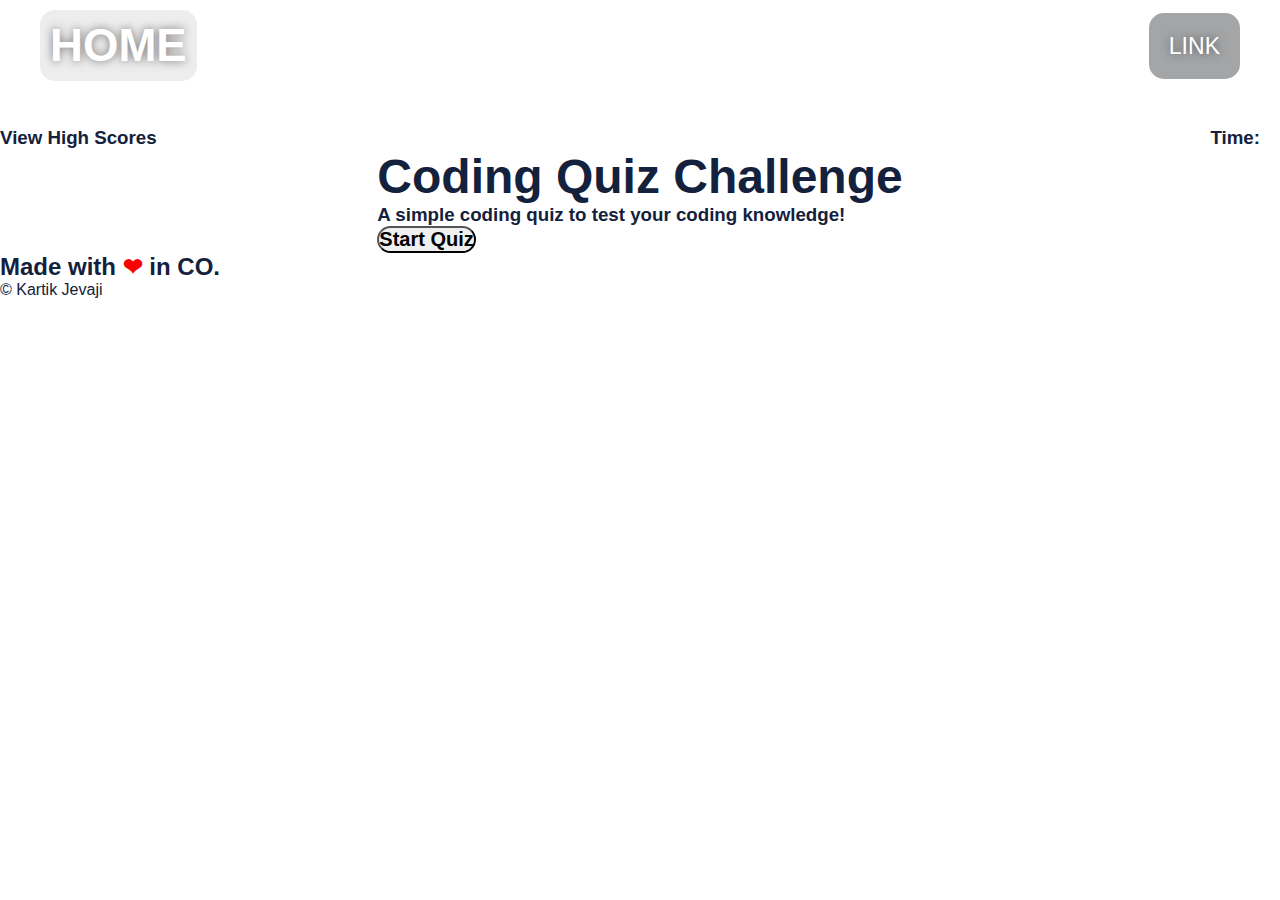
==== index.html @ 47a5816a "setting up first question" ====
<!DOCTYPE html>
<html lang="en">
<head>
    <meta charset="UTF-8">
    <meta http-equiv="X-UA-Compatible" content="IE=edge">
    <meta name="viewport" content="width=device-width, initial-scale=1.0">
    <link rel="stylesheet" href="./assets/css/styles.css">
    <title>Code Quiz</title>
</head>
<body>
    <!-- header -->
    <header>
        <h1>
            <a href="./high-scores.html">HOME</a>
        </h1>
        <!-- nav skeleton -->
        <nav>
            <ul>
                <li>
                    <!-- navigation element links-->
                    <a href="#navlink">LINK</a>
                </li>
            </ul>
        </nav>
    </header>
    
    <section id="timer-row" class="timer-row">
        <div id="high score">
            <h3 id="high-scores-link">
                View High Scores
            </h3>
        </div>
        <div class="flex-row">
            <h3 class="time">Time: </h3>
            <h3 id="timer">               
            </h3>
        </div>
    </section>

    <main class="flex-row">
        <section id="question" class="question">
            <h2 id="main-title"></h2>
            <p id="sub-title"></p>
            <button type="button" id="start-button">
            </button>
        </section>
        <section id="answers"></section>
    </main>

    <script src="./assets/js/script.js"></script>


    <!-- footer -->
    <footer>
        <h2>
            Made with <span style="color: red;">&#x2764;</span> in CO.
        </h2>
        <div>
            &copy; Kartik Jevaji
        </div>
    </footer>
</body>
</html>
---- assets/css/styles.css ----
:root {
  /* insert variables here*/
  --primary-color: #14213d;

  --secondary-rgb: rgb(192, 235, 178);

  --secondary-color: rgb(255, 255, 255);

  --tertiary-rgb: rgb(65, 128, 45);
  --tertiary-color: #2d4780;

  --quaternary-color: rgba(88, 75, 67, 0.678);

  --hover-color: rgb(224, 224, 224);
}

* {
  /* all element styles here */
  box-sizing: border-box;

  border-radius: 15px;
  margin: 0;
  padding: 0;
}

body {
  /* body element styles*/
  color: var(--primary-color);
  font-family: "Segoe UI", Tahoma, Geneva, Verdana, sans-serif;
}

header {
  display: flex;
  justify-content: space-between;
  flex-wrap: wrap;
  position: -webkit-sticky;
  position: sticky;
  top: 0;
  /*background-image: url("../images/mt-background-4.png");*/
  background-size: cover;
  background-repeat: no-repeat;
  background-position-y: center;
  background-position-x: center;
  z-index: 9999;
  margin: 0 auto 35px auto;
  padding: 20px;
  background-color: rgb(1, 1, 1, 0);
}

header nav {
  display: flex;
  align-items: center;
  margin: 10px;
  background-color: rgb(1, 1, 1, 0);
}

header nav ul {
  display: flex;
  flex-wrap: wrap;
  justify-content: space-between;
  align-items: center;
  list-style: none;
  background-color: rgb(1, 1, 1, 0);
}

header nav ul li a {
  padding: 20px 20px;
  font-size: calc(16px + 0.55vw);
  text-shadow: 0 0 10px rgba(0, 0, 0, 0.5);
  color: var(--secondary-color);
  background-color: rgb(74, 76, 79, 0.5);
  text-decoration: none;
  margin: 10px;
}

header nav ul li a:hover {
  background: var(--primary-color);
  color: var(--secondary-color);
  border-radius: 15px;
  text-shadow: none;
  border: var(--primary-color) solid 3px;
  transition: all 0.5s ease;
}

header h1 {
  background-color: rgb(1, 1, 1, 0);
}

header h1 a {
  font-weight: bold;
  font-size: calc(36px + 0.75vw);
  color: var(--secondary-color);
  margin: 20px;
  padding: 10px;
  text-shadow: 0 0 10px rgba(0, 0, 0, 0.5);
  background-color: rgb(74, 76, 79, 0.1);
  text-decoration: none;
}

header h1 a:hover {
  background: var(--primary-color);
  color: var(--secondary-color);
  border-radius: 15px;
  text-shadow: none;
  padding: 10px;
  transition: all 0.5s ease;
}

.timer-row {
  display: flex;
  justify-content: space-between;
}

.time {
  padding-right: 20px;
}


/* START utility styles */
.flex-row {
  display: flex;
  justify-content: center;
  align-items: center;
}

.flex-column {
  display: flex;
  flex-direction: column;
  justify-content: center;
  align-items: center;
}

.text-right {
  text-align: right;
}

.text-left {
  text-align: left;
}

.shadow {
  background-color: rgb(255, 204, 141, 0.3);
  background-color: #14213d;
}
/* END utility styles */

@media screen and (max-width: 1280px) {
}
@media screen and (max-width: 980px) {
  header {
    padding-bottom: 0;
    justify-content: center;
    padding: 5px 5px;
    padding-bottom: 25px;
    margin: 0px;
  }

  header h1 {
    width: 100%;
    text-align: center;
  }

  header nav ul {
    margin-top: 20px;
    width: 100%;
    justify-content: center;
  }

  header nav ul li a {
    font-size: 20px;
  }
}

@media screen and (max-width: 640px) {
}
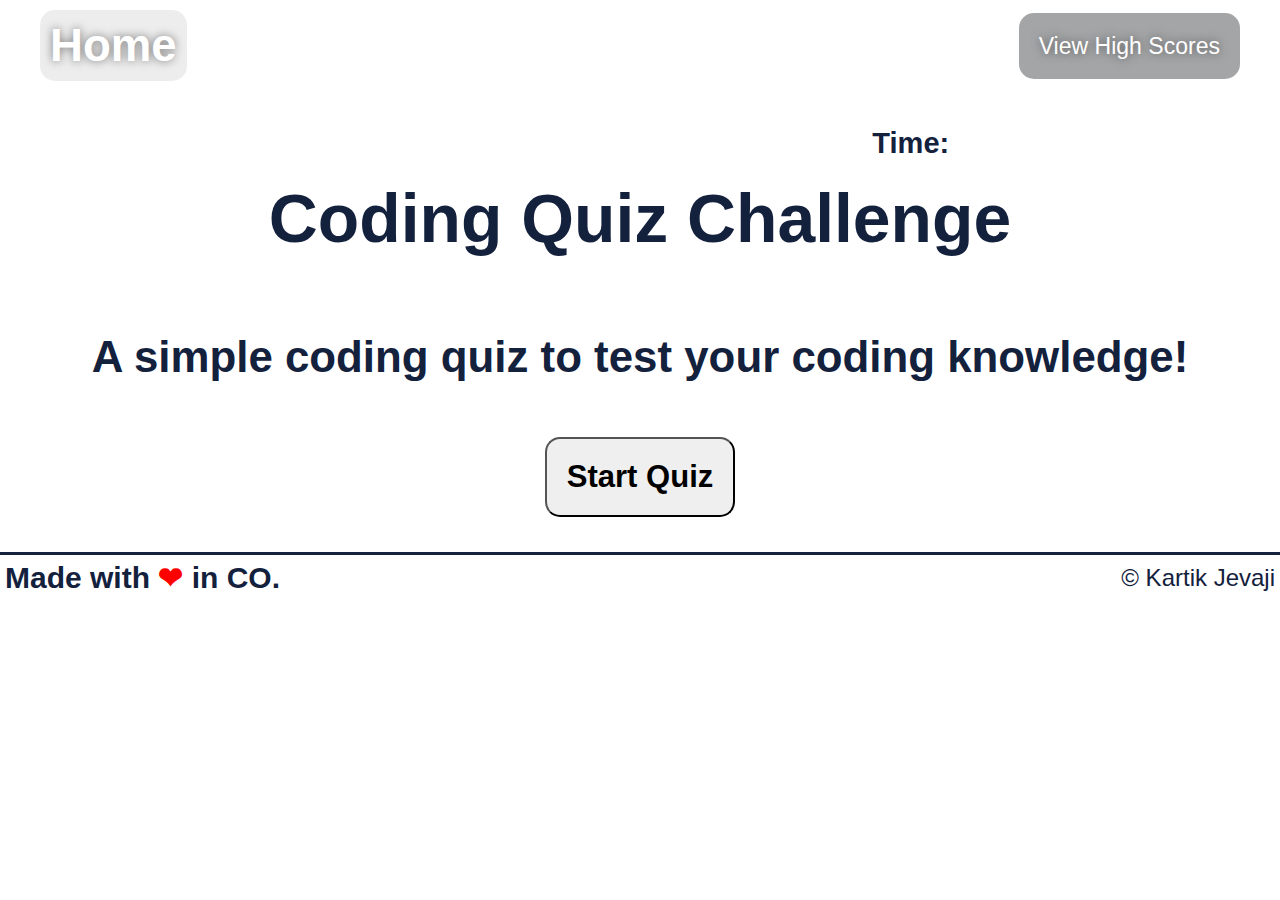
==== commit 907d69a8: "finishing first question" ====
--- a/index.html
+++ b/index.html
@@ -11,14 +11,14 @@
     <!-- header -->
     <header>
         <h1>
-            <a href="./high-scores.html">HOME</a>
+            <a href="./index.html">Home</a>
         </h1>
         <!-- nav skeleton -->
         <nav>
             <ul>
                 <li>
                     <!-- navigation element links-->
-                    <a href="#navlink">LINK</a>
+                    <a href="#navlink">View High Scores</a>
                 </li>
             </ul>
         </nav>
@@ -27,7 +27,7 @@
     <section id="timer-row" class="timer-row">
         <div id="high score">
             <h3 id="high-scores-link">
-                View High Scores
+                
             </h3>
         </div>
         <div class="flex-row">
@@ -52,9 +52,9 @@
 
     <!-- footer -->
     <footer>
-        <h2>
+        <h4>
             Made with <span style="color: red;">&#x2764;</span> in CO.
-        </h2>
+        </h4>
         <div>
             &copy; Kartik Jevaji
         </div>
--- a/assets/css/styles.css
+++ b/assets/css/styles.css
@@ -106,16 +106,92 @@
   transition: all 0.5s ease;
 }
 
+.answers {
+  display: flex;
+  flex-direction: column;
+  padding-top: 35px;
+}
+
+.answers button {
+  padding: 20px;
+  margin: 0 auto 35px auto;
+  font-size: calc(24px + 1.55vw);
+  width: 50%;
+}
+
+#main-title {
+  font-size: calc(48px + 1.55vw);
+  padding: 20px;
+  margin: 0 auto 35px auto;
+  text-align: center;
+}
+
+.question-title {
+  font-size: calc(36px + 1.55vw);
+  padding: 20px;
+  padding-bottom: 50px;
+  margin: 0 auto 35px auto;
+  text-align: center;
+}
+
+#sub-title {
+  padding: 20px;
+  margin: 0 auto 35px auto;
+  font-size: calc(24px + 1.55vw);
+  text-align: center;
+  font-weight: bold;
+}
+
+#start-button {
+  padding: 20px;
+  margin: 0 auto 35px auto;
+  font-size: calc(24px + 0.55vw);
+  display: flex;
+  justify-content: center;
+  font-weight: bold;
+}
+
+.timer {
+  font-size: calc(22px + 0.55vw);
+  padding-right: 20px;
+}
+
 .timer-row {
   display: flex;
   justify-content: space-between;
+  justify-content: space-around;
 }
 
 .time {
   padding-right: 20px;
-}
-
-
+  font-size: calc(22px + 0.55vw);
+}
+
+/* START footer styles */
+footer {
+  width: 100%;
+  padding: 5px;
+  display: flex;
+  justify-content: space-between;
+  flex-wrap: wrap;
+  border-top: 3px solid;
+  border-radius: 0;
+}
+
+footer h4 {
+  color: var(--primary-color);
+  font-size: 30px;
+  margin: 0;
+}
+
+footer div {
+  line-height: 1.5;
+  text-align: right;
+  font-size: 24px;
+  color: var(--primary-color);
+}
+
+/* END footer styles */
 /* START utility styles */
 .flex-row {
   display: flex;
@@ -169,6 +245,12 @@
   header nav ul li a {
     font-size: 20px;
   }
+
+  footer h4,
+  footer div {
+    text-align: center;
+    width: 100%;
+  }
 }
 
 @media screen and (max-width: 640px) {
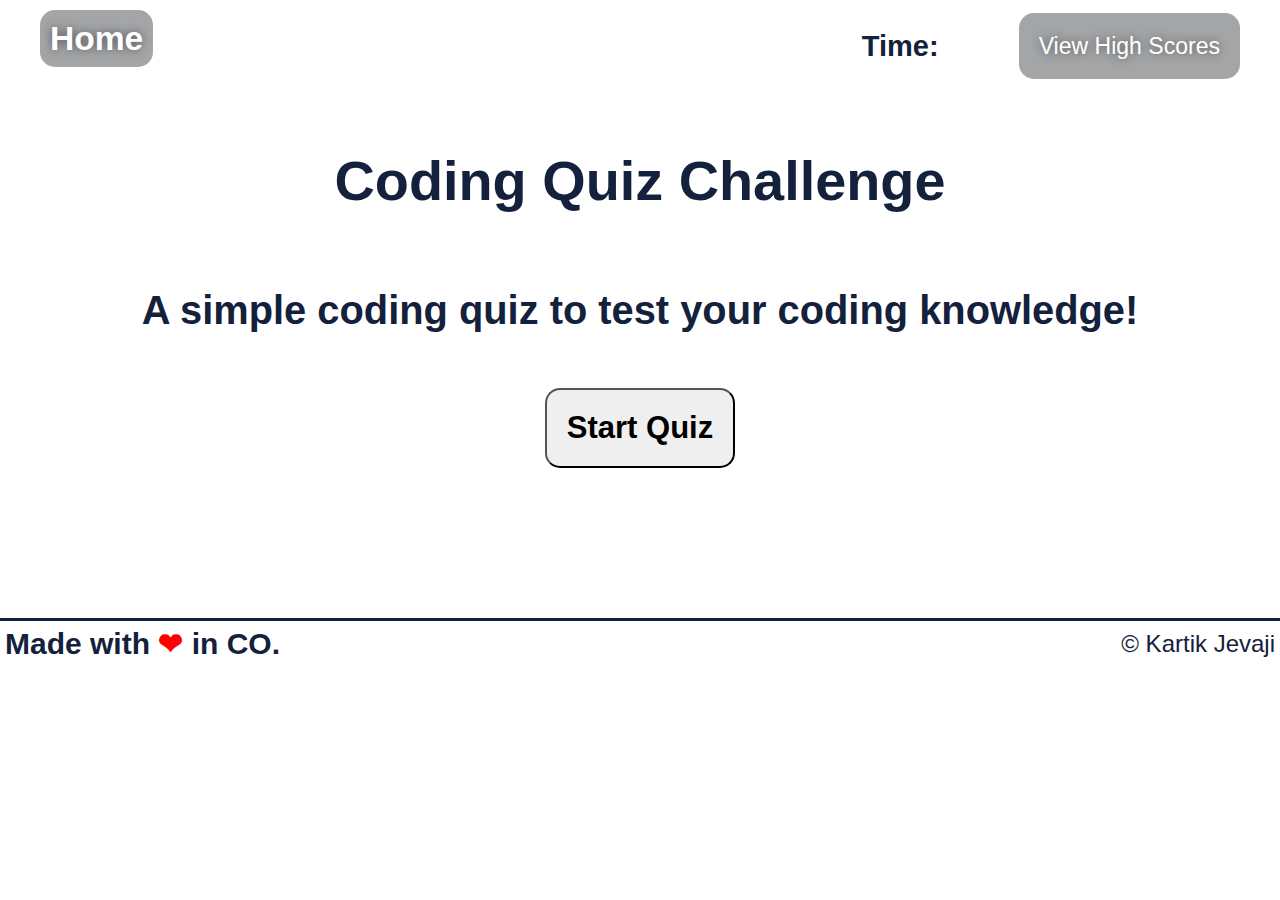
==== commit c3acc65f: "cleaning css" ====
--- a/index.html
+++ b/index.html
@@ -13,9 +13,15 @@
         <h1>
             <a href="./index.html">Home</a>
         </h1>
+
         <!-- nav skeleton -->
         <nav>
             <ul>
+                <div class="flex-row">
+                    <h3 class="time">Time: </h3>
+                    <h3 id="timer">               
+                    </h3>
+                </div>
                 <li>
                     <!-- navigation element links-->
                     <a href="#navlink">View High Scores</a>
@@ -30,19 +36,14 @@
                 
             </h3>
         </div>
-        <div class="flex-row">
-            <h3 class="time">Time: </h3>
-            <h3 id="timer">               
-            </h3>
-        </div>
+
     </section>
 
     <main class="flex-row">
         <section id="question" class="question">
-            <h2 id="main-title"></h2>
+            <h2 id="main-title" class="main-title"></h2>
             <p id="sub-title"></p>
-            <button type="button" id="start-button">
-            </button>
+            <button type="button" id="start-button"></button>
         </section>
         <section id="answers"></section>
     </main>
--- a/assets/css/styles.css
+++ b/assets/css/styles.css
@@ -88,12 +88,12 @@
 
 header h1 a {
   font-weight: bold;
-  font-size: calc(36px + 0.75vw);
+  font-size: calc(24px + 0.75vw);
   color: var(--secondary-color);
   margin: 20px;
   padding: 10px;
   text-shadow: 0 0 10px rgba(0, 0, 0, 0.5);
-  background-color: rgb(74, 76, 79, 0.1);
+  background-color: rgb(74, 76, 79, 0.5);
   text-decoration: none;
 }
 
@@ -110,39 +110,56 @@
   display: flex;
   flex-direction: column;
   padding-top: 35px;
+  align-content: baseline;
 }
 
 .answers button {
   padding: 20px;
-  margin: 0 auto 35px auto;
-  font-size: calc(24px + 1.55vw);
-  width: 50%;
+  margin: 0 0 35px 0;
+  font-size: calc(16px + 1.05vw);
+  width: 400px;
+}
+
+.answers button:hover {
+  background: var(--primary-color);
+  color: var(--secondary-color);
+  border-radius: 15px;
+  text-shadow: none;
+  border: var(--primary-color) solid 3px;
+  transition: all 0.2s ease;
+}
+
+.high-scores {
+  text-align: left;
 }
 
 #main-title {
-  font-size: calc(48px + 1.55vw);
+  font-size: calc(36px + 1.55vw);
   padding: 20px;
   margin: 0 auto 35px auto;
   text-align: center;
-}
-
-.question-title {
-  font-size: calc(36px + 1.55vw);
-  padding: 20px;
-  padding-bottom: 50px;
+  width: 70%;
+}
+
+#main-title.question-title {
+  font-size: calc(16px + 1.55vw);
+  padding: 20px;
+  text-align: initial;
+  width: 70%;
+}
+
+
+
+#sub-title {
+  padding: 20px;
   margin: 0 auto 35px auto;
-  text-align: center;
-}
-
-#sub-title {
-  padding: 20px;
-  margin: 0 auto 35px auto;
-  font-size: calc(24px + 1.55vw);
+  font-size: calc(20px + 1.55vw);
   text-align: center;
   font-weight: bold;
 }
 
-#start-button {
+#start-button,
+.form-button {
   padding: 20px;
   margin: 0 auto 35px auto;
   font-size: calc(24px + 0.55vw);
@@ -151,9 +168,54 @@
   font-weight: bold;
 }
 
+#start-button:hover,
+.form-button:hover {
+  background: var(--primary-color);
+  color: var(--secondary-color);
+  border-radius: 15px;
+  text-shadow: none;
+  border: var(--primary-color) solid 3px;
+  transition: all 0.2s ease;
+}
+
+.submit-form {
+  display: flex;
+  align-items: center;
+  padding: 20px;
+}
+
+.submit-form-button {
+  padding: 20px;
+  margin-left: 25px;
+  font-size: calc(24px + 0.55vw);
+  display: flex;
+  justify-content: center;
+  font-weight: bold;
+}
+
+.submit-form-button:hover {
+  background: var(--primary-color);
+  color: var(--secondary-color);
+  border-radius: 15px;
+  text-shadow: none;
+  border: var(--primary-color) solid 3px;
+  transition: all 0.2s ease;
+}
+
+.submit-text {
+  margin-right: 20px;
+  padding: 20px;
+  white-space: nowrap;
+}
+
+.submit-form-input {
+  font-size: calc(24px + 0.55vw);
+  padding: 20px;
+}
+
 .timer {
   font-size: calc(22px + 0.55vw);
-  padding-right: 20px;
+  padding-right: 50px;
 }
 
 .timer-row {
@@ -176,6 +238,7 @@
   flex-wrap: wrap;
   border-top: 3px solid;
   border-radius: 0;
+  margin-top: 9vw;
 }
 
 footer h4 {
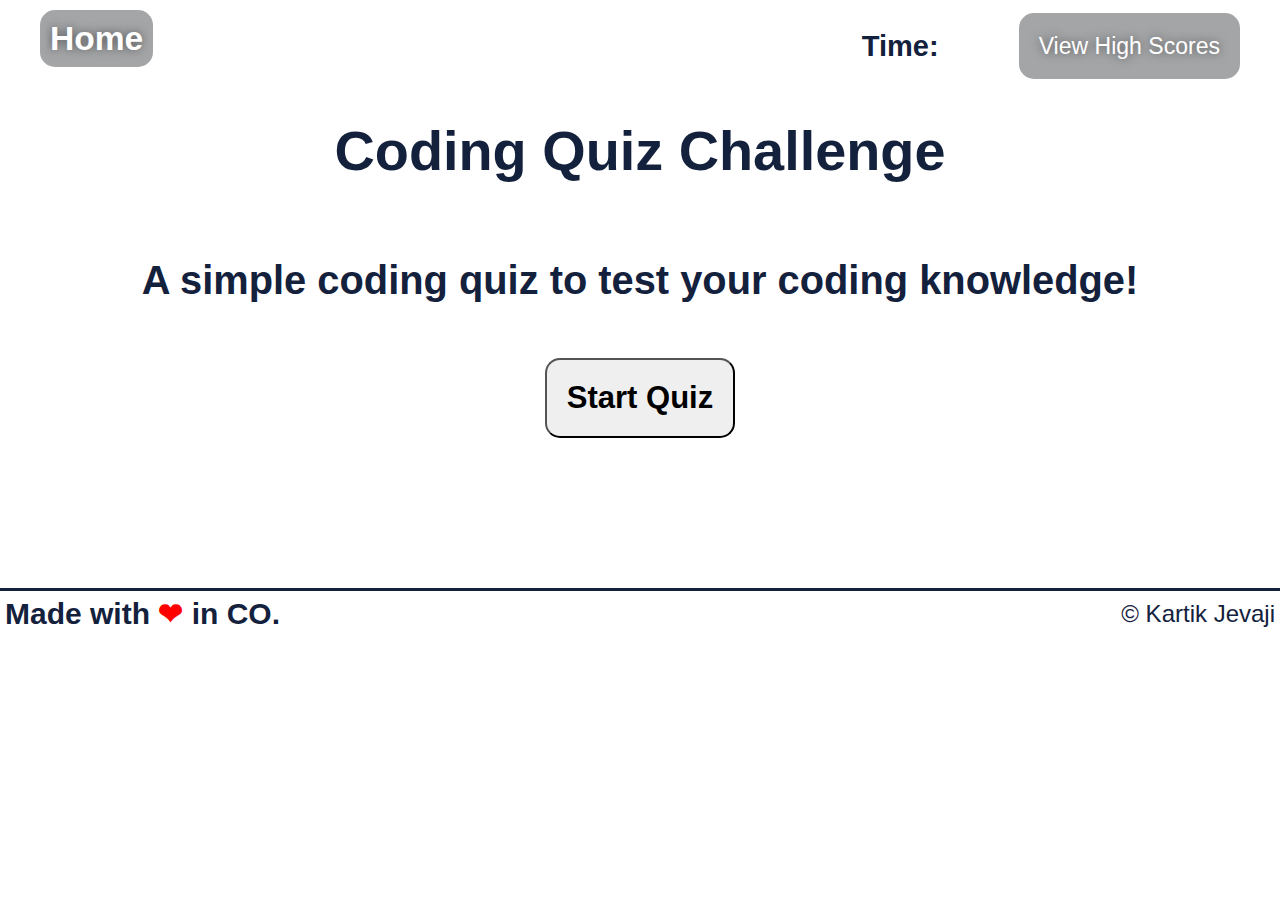
==== commit 58785d70: "adding answerstatus elements" ====
--- a/index.html
+++ b/index.html
@@ -17,6 +17,7 @@
         <!-- nav skeleton -->
         <nav>
             <ul>
+                <!-- timer -->
                 <div class="flex-row">
                     <h3 class="time">Time: </h3>
                     <h3 id="timer">               
@@ -29,18 +30,11 @@
             </ul>
         </nav>
     </header>
-    
-    <section id="timer-row" class="timer-row">
-        <div id="high score">
-            <h3 id="high-scores-link">
-                
-            </h3>
-        </div>
-
-    </section>
 
     <main class="flex-row">
-        <section id="question" class="question">
+        <!-- question card -->
+        <section id="question">
+            <!-- question text -->
             <h2 id="main-title" class="main-title"></h2>
             <p id="sub-title"></p>
             <button type="button" id="start-button"></button>
@@ -48,8 +42,8 @@
         <section id="answers"></section>
     </main>
 
-    <script src="./assets/js/script.js"></script>
-
+    <!-- JS Link -->
+    <script src="./assets/js/scratch2.js"></script>
 
     <!-- footer -->
     <footer>
--- a/assets/css/styles.css
+++ b/assets/css/styles.css
@@ -42,7 +42,7 @@
   background-position-y: center;
   background-position-x: center;
   z-index: 9999;
-  margin: 0 auto 35px auto;
+  margin: 0 auto 5px auto;
   padding: 20px;
   background-color: rgb(1, 1, 1, 0);
 }
@@ -106,6 +106,14 @@
   transition: all 0.5s ease;
 }
 
+.answer-status {
+  color:hsl(222, 21%, 76%);
+  border-top: hsl(222, 21%, 76%) 3px solid;
+  border-radius: 0px;
+  font-style: italic;
+  margin-top: 35px;
+}
+
 .answers {
   display: flex;
   flex-direction: column;
@@ -115,9 +123,11 @@
 
 .answers button {
   padding: 20px;
-  margin: 0 0 35px 0;
-  font-size: calc(16px + 1.05vw);
-  width: 400px;
+  margin: 0 0 15px 0;
+  font-size: calc(16px + 0.55vw);
+  width: 300px;
+  width: 40%;
+  white-space: nowrap;
 }
 
 .answers button:hover {
@@ -127,6 +137,7 @@
   text-shadow: none;
   border: var(--primary-color) solid 3px;
   transition: all 0.2s ease;
+  white-space: nowrap;
 }
 
 .high-scores {
@@ -138,7 +149,6 @@
   padding: 20px;
   margin: 0 auto 35px auto;
   text-align: center;
-  width: 70%;
 }
 
 #main-title.question-title {
@@ -227,6 +237,7 @@
 .time {
   padding-right: 20px;
   font-size: calc(22px + 0.55vw);
+  background-color: var(--secondary-color);
 }
 
 /* START footer styles */
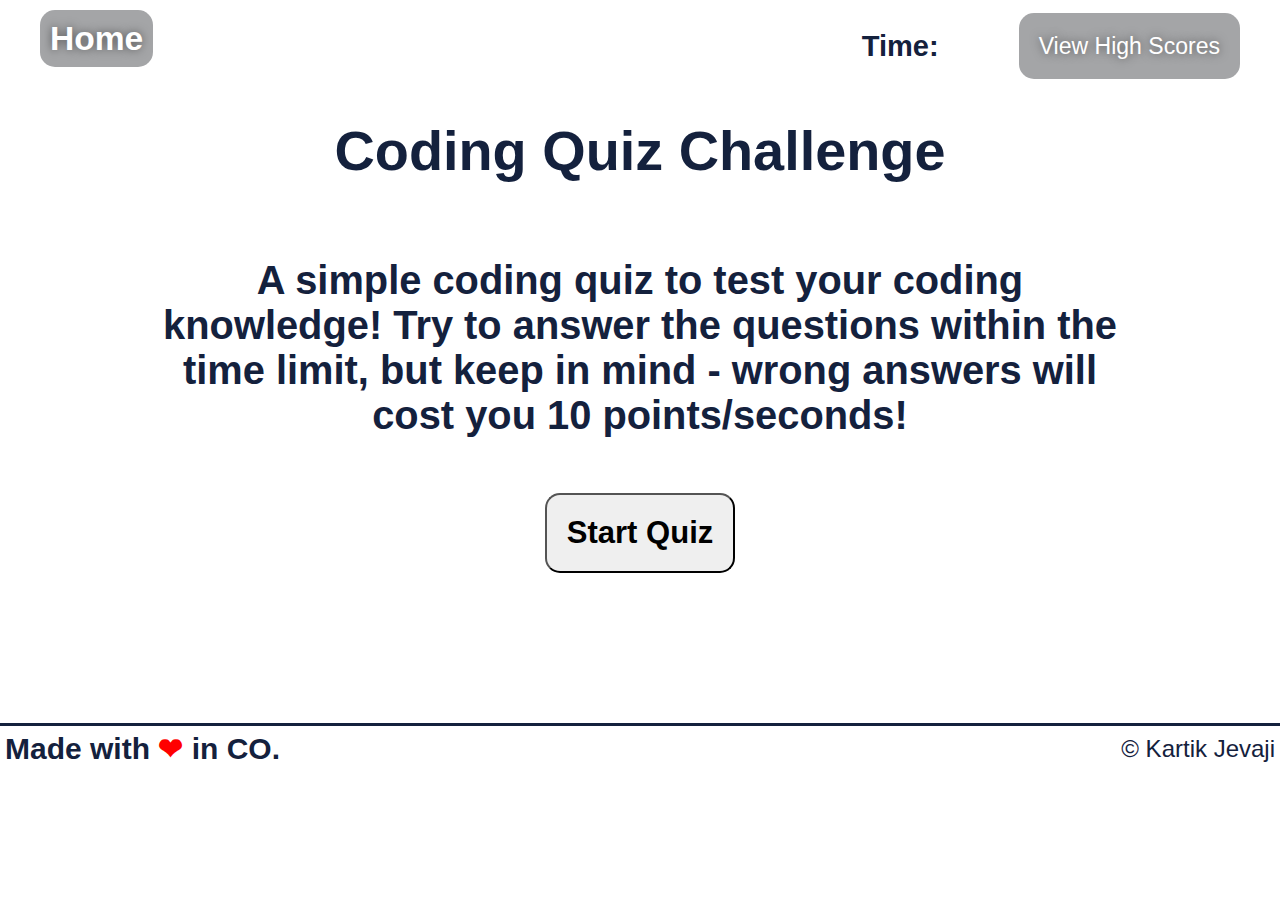
==== commit bd92bd08: "adding buttons and  fixing button text" ====
--- a/index.html
+++ b/index.html
@@ -11,7 +11,7 @@
     <!-- header -->
     <header>
         <h1>
-            <a href="./index.html">Home</a>
+            <a href="./index.html" id="home">Home</a>
         </h1>
 
         <!-- nav skeleton -->
@@ -43,7 +43,7 @@
     </main>
 
     <!-- JS Link -->
-    <script src="./assets/js/scratch2.js"></script>
+    <script src="./assets/js/script.js"></script>
 
     <!-- footer -->
     <footer>
--- a/assets/css/styles.css
+++ b/assets/css/styles.css
@@ -125,8 +125,7 @@
   padding: 20px;
   margin: 0 0 15px 0;
   font-size: calc(16px + 0.55vw);
-  width: 300px;
-  width: 40%;
+  width: 50%;
   white-space: nowrap;
 }
 
@@ -158,7 +157,9 @@
   width: 70%;
 }
 
-
+#main-title.end-title {
+  font-size: 0px;
+}
 
 #sub-title {
   padding: 20px;
@@ -166,6 +167,7 @@
   font-size: calc(20px + 1.55vw);
   text-align: center;
   font-weight: bold;
+  width: 80%;
 }
 
 #start-button,
@@ -201,6 +203,7 @@
   display: flex;
   justify-content: center;
   font-weight: bold;
+  white-space: nowrap;
 }
 
 .submit-form-button:hover {
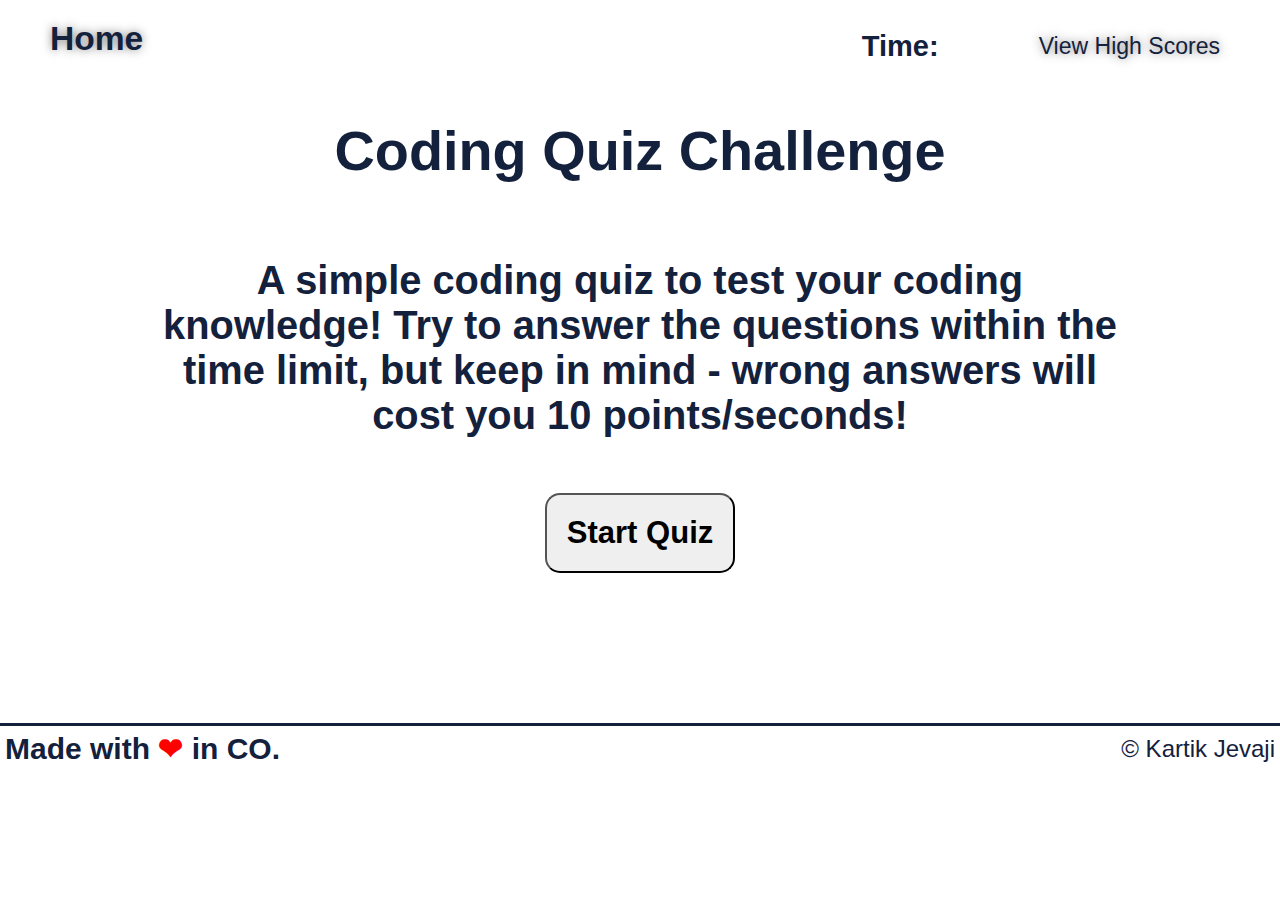
==== commit 8275506a: "minor css fixes and fixing links" ====
--- a/index.html
+++ b/index.html
@@ -25,7 +25,7 @@
                 </div>
                 <li>
                     <!-- navigation element links-->
-                    <a href="#navlink">View High Scores</a>
+                    <a id="highScoresLink" href="#" onclick="highScoresLink();return false;">View High Scores</a>
                 </li>
             </ul>
         </nav>
--- a/assets/css/styles.css
+++ b/assets/css/styles.css
@@ -44,7 +44,7 @@
   z-index: 9999;
   margin: 0 auto 5px auto;
   padding: 20px;
-  background-color: rgb(1, 1, 1, 0);
+  background-color: rgb(255, 255, 255, .9);
 }
 
 header nav {
@@ -67,10 +67,11 @@
   padding: 20px 20px;
   font-size: calc(16px + 0.55vw);
   text-shadow: 0 0 10px rgba(0, 0, 0, 0.5);
-  color: var(--secondary-color);
-  background-color: rgb(74, 76, 79, 0.5);
+  color: var(--primary-color);
+ /* background-color: rgb(74, 76, 79, 0.5);*/
   text-decoration: none;
   margin: 10px;
+  
 }
 
 header nav ul li a:hover {
@@ -89,11 +90,12 @@
 header h1 a {
   font-weight: bold;
   font-size: calc(24px + 0.75vw);
-  color: var(--secondary-color);
+  color: var(--primary-color);
   margin: 20px;
   padding: 10px;
   text-shadow: 0 0 10px rgba(0, 0, 0, 0.5);
-  background-color: rgb(74, 76, 79, 0.5);
+  /*
+  background-color: rgb(74, 76, 79, 0.5);*/
   text-decoration: none;
 }
 
@@ -107,7 +109,7 @@
 }
 
 .answer-status {
-  color:hsl(222, 21%, 76%);
+  color: hsl(222, 21%, 76%);
   border-top: hsl(222, 21%, 76%) 3px solid;
   border-radius: 0px;
   font-style: italic;
@@ -143,6 +145,13 @@
   text-align: left;
 }
 
+.high-scores ol {
+  background-color: #c7d9ff;
+  padding: 20px;
+  padding-left: 100px;
+  margin-top: 35px;
+}
+
 #main-title {
   font-size: calc(36px + 1.55vw);
   padding: 20px;
@@ -159,6 +168,13 @@
 
 #main-title.end-title {
   font-size: 0px;
+}
+
+#question {
+  display: flex;
+  justify-content: center;
+  width: 100%;
+  flex-direction: column;
 }
 
 #sub-title {
@@ -328,7 +344,30 @@
     text-align: center;
     width: 100%;
   }
+
+  .answers button {
+    width: 75%;
+  }
+
+  .submit-form {
+    flex-direction: column;
+  }
 }
 
 @media screen and (max-width: 640px) {
-}
+  .answers button {
+    width: 100%;
+  }
+
+  #main-title.question-title {
+    width: 100%;
+  }
+
+  .flex-row {
+    flex-direction: column;
+  }
+
+  #sub-title {
+    width: 100%;
+  }
+}
